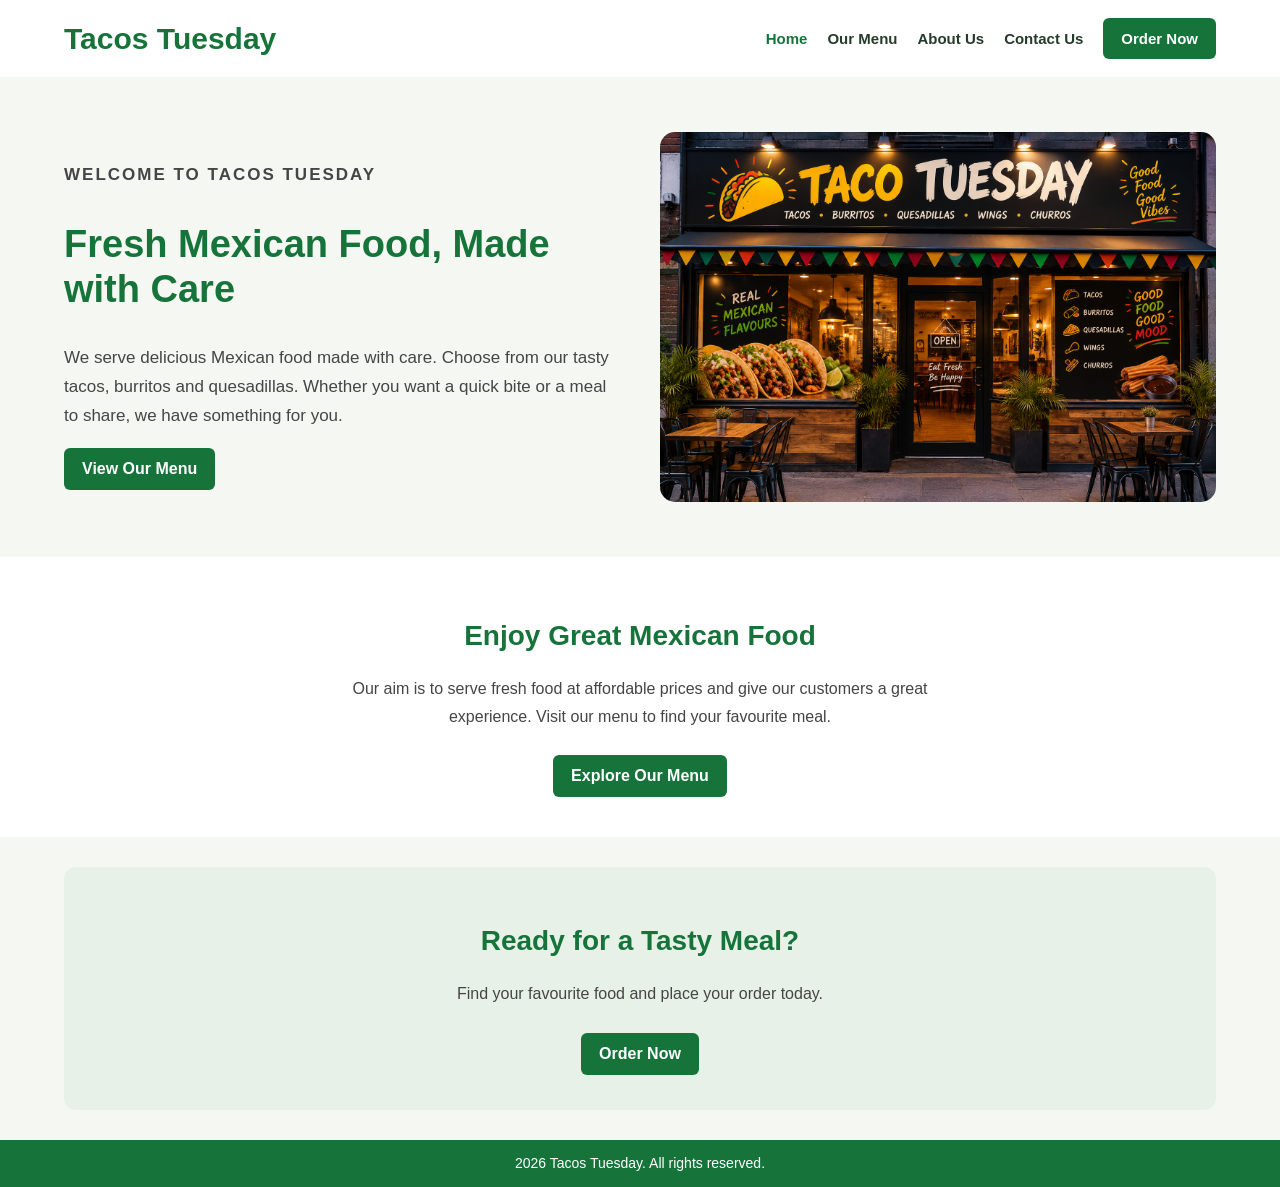
==== index.html @ 20a35568 "Add files via upload" ====
<!DOCTYPE html>
<html lang="en">

<head>
    <meta charset="UTF-8">
    <meta name="viewport" content="width=device-width, initial-scale=1.0">
    <title>Tacos Tuesday - Home</title>
    <link rel="stylesheet" href="style.css">
</head>

<body>

    <header class="site-header">
        <h1 class="logo">Tacos Tuesday</h1>

        <nav class="navbar">
            <a href="index.html" class="active">Home</a>
            <a href="Menu.html">Our Menu</a>
            <a href="About.html">About Us</a>
            <a href="Contact us.html">Contact Us</a>
            <a href="Delivery.html" class="order-btn">Order Now</a>
        </nav>
    </header>

    <main>

        <section class="hero">
            <div class="hero-text">
                <p class="small-heading">WELCOME TO TACOS TUESDAY</p>

                <h2>Fresh Mexican Food, Made with Care</h2>

                <p>
                    We serve delicious Mexican food made with care.
                    Choose from our tasty tacos, burritos and quesadillas.
                    Whether you want a quick bite or a meal to share,
                    we have something for you.
                </p>

                <a href="Menu.html" class="menu-btn">View Our Menu</a>
            </div>

            <div class="hero-image">
                <img src="images\images\Taco Tuesday.png"
                     alt="Mexican food at Tacos Tuesday">
            </div>
        </section>

        <section class="welcome">
            <h2>Enjoy Great Mexican Food</h2>

            <p>
                Our aim is to serve fresh food at affordable prices
                and give our customers a great experience.
                Visit our menu to find your favourite meal.
            </p>

            <a href="Menu.html" class="menu-btn">Explore Our Menu</a>
        </section>

        <section class="home-order">
            <h2>Ready for a Tasty Meal?</h2>
            <p>Find your favourite food and place your order today.</p>
            <a href="Delivery.html" class="order-btn">Order Now</a>
        </section>

    </main>

    <footer>
        <p>  2026 Tacos Tuesday. All rights reserved.</p>
    </footer>

</body>
</html>
---- style.css ----
body {
    margin: 0;
    background-color: #f5f7f2;
    font-family: Arial, sans-serif;
    color: #263b2b;
}

p {
    line-height: 1.7;
}


.site-header {
    display: flex;
    align-items: center;
    justify-content: space-between;
    gap: 20px;
    padding: 18px 5%;
    background-color: white;
}

.logo {
    color: #16743b;
    font-size: 30px;
    margin: 0;
    white-space: nowrap;
}

.navbar {
    display: flex;
    align-items: center;
    justify-content: center;
    flex-wrap: wrap;
    gap: 20px;
}

.navbar a {
    color: #263b2b;
    text-decoration: none;
    font-size: 15px;
    font-weight: bold;
}

.navbar a:hover,
.navbar a.active {
    color: #16743b;
}


.order-btn,
.menu-btn {
    display: inline-block;
    background-color: #16743b;
    color: white;
    padding: 12px 18px;
    border-radius: 6px;
    text-decoration: none;
    font-weight: bold;
}

.navbar .order-btn {
    color: white;
}

.order-btn:hover,
.menu-btn:hover {
    background-color: #10582c;
}


.hero {
    display: flex;
    align-items: center;
    justify-content: space-between;
    gap: 40px;
    padding: 55px 5%;
}

.hero-text {
    flex: 1;
}

.small-heading {
    color: #16743b;
    font-size: 13px;
    font-weight: bold;
    letter-spacing: 2px;
}

.hero-text h2 {
    color: #16743b;
    font-size: 38px;
    line-height: 1.2;
}

.hero-text p {
    color: #454545;
    font-size: 17px;
}

.hero-image {
    flex: 1;
    min-width: 0;
}

.hero-image img {
    display: block;
    width: 100%;
    height: 370px;
    object-fit: cover;
    border-radius: 15px;
}


.welcome {
    text-align: center;
    background-color: white;
    padding: 40px 20px;
}

.welcome h2,
.home-order h2 {
    color: #16743b;
    font-size: 28px;
}

.welcome p,
.home-order p {
    max-width: 650px;
    margin: 0 auto 25px;
    color: #454545;
}

.home-order {
    text-align: center;
    padding: 35px 20px;
    margin: 30px 5%;
    background-color: #e8f1e8;
    border-radius: 12px;

}
.menu-page {
    padding: 30px 5%;
}

.menu-intro {
    text-align: center;
    background-color: white;
    padding: 30px 20px;
    border-radius: 12px;
    margin-bottom: 40px;
}

.menu-intro h2 {
    color: #16743b;
    font-size: 36px;
    margin: 10px 0;
}

.menu-intro p:last-child {
    max-width: 650px;
    margin: 0 auto;
    color: #454545;
}


.menu-section {
    margin-bottom: 45px;
}

.menu-section > h2 {
    color: #16743b;
    font-size: 28px;
    padding-bottom: 10px;
    border-bottom: 2px solid #16743b;
}


.menu-grid {
    display: grid;
    grid-template-columns: repeat(3, minmax(0, 1fr));
    gap: 25px;
    margin-top: 22px;
}

.menu-card {
    display: flex;
    flex-direction: column;
    background-color: white;
    border-radius: 12px;
    overflow: hidden;
    box-shadow: 0 4px 12px rgba(0, 0, 0, 0.08);
    transition: transform 0.2s;
}

.menu-card:hover {
    transform: translateY(-4px);
}


.menu-card img {
    display: block;
    width: 100%;
    height: 220px;
    object-fit: cover;
}


.menu-details {
    display: flex;
    flex-direction: column;
    flex: 1;
    padding: 18px;
}

.menu-details h3 {
    color: #16743b;
    font-size: 20px;
    margin: 0 0 10px;
}

.menu-details p {
    color: #454545;
    font-size: 15px;
    margin: 0 0 15px;
}

.menu-details .price {
    color: #16743b;
    font-size: 22px;
    font-weight: bold;
    margin-top: auto;
    margin-bottom: 0;
}


.menu-order {
    text-align: center;
    background-color: white;
    padding: 35px 20px;
    margin: 40px 0 15px;
    border-radius: 12px;
}

.menu-order h2 {
    color: #16743b;
}

.menu-order p {
    color: #454545;
    margin-bottom: 25px;
}


footer {
    background-color: #16743b;
    text-align: center;
    padding: 12px;
}

footer p {
    color: white;
    font-size: 14px;
    margin: 0;
}

@media (max-width: 900px) {
    .site-header {
        flex-direction: column;
    }

    .menu-grid {
        grid-template-columns: repeat(2, minmax(0, 1fr));
    }

    .hero-text h2 {
        font-size: 32px;
    }
}

@media (max-width: 600px) {
    .navbar {
        gap: 12px;
    }

    .navbar a {
        font-size: 14px;
    }

    .hero {
        flex-direction: column;
        padding: 30px 5%;
    }

    .hero-text h2 {
        font-size: 30px;
    }

    .hero-image {
        width: 100%;
    }

    .hero-image img {
        height: 260px;
    }

    .menu-grid {
        grid-template-columns: 1fr;
    }

    .menu-card img {
        height: 240px;
    }

    .menu-intro h2 {
        font-size: 30px;
    }
}



.content-page {
    max-width: 1200px;
    margin: 0 auto;
    padding: 35px 5%;
}

.page-intro {
    text-align: center;
    background-color: white;
    padding: 30px;
    margin-bottom: 30px;
    border-radius: 12px;
}

.page-intro h2 {
    color: #16743b;
    font-size: 34px;
    margin: 10px 0;
}

.page-intro p {
    color: #454545;
    max-width: 700px;
    margin: 0 auto;
}

.page-intro .small-heading {
    color: #16743b;
    font-size: 13px;
    font-weight: bold;
    letter-spacing: 2px;
}

.page-intro img {
    display: block;
    width: 100%;
    max-height: 350px;
    object-fit: cover;
    border-radius: 12px;
    margin-top: 25px;
}


.information-section {
    background-color: white;
    padding: 25px;
    margin-bottom: 30px;
    border-radius: 12px;
}

.information-section h2,
.form-section h2,
.contact-information h2,
.about-text h2,
.about-aim h2 {
    color: #16743b;
}


.form-section {
    background-color: white;
    padding: 30px;
    margin-bottom: 30px;
    border-radius: 12px;
}

.form-section > p {
    color: #454545;
}

.form-group {
    margin-bottom: 20px;
}

.form-group label {
    display: block;
    font-weight: bold;
    margin-bottom: 8px;
    color: #263b2b;
}

.form-group input,
.form-group select,
.form-group textarea {
    display: block;
    width: 100%;
    padding: 12px;
    border: 1px solid #cbd5cb;
    border-radius: 6px;
    font-family: Arial, sans-serif;
    font-size: 15px;
    background-color: white;
}

.form-group input:focus,
.form-group select:focus,
.form-group textarea:focus {
    outline: 2px solid #16743b;
    border-color: #16743b;
}

.form-group textarea {
    resize: vertical;
}

.form-button {
    background-color: #16743b;
    color: white;
    padding: 13px 20px;
    border: none;
    border-radius: 6px;
    font-size: 16px;
    font-weight: bold;
    cursor: pointer;
}

.form-button:hover {
    background-color: #10582c;
}

.form-note {
    font-size: 13px;
    color: #666;
    margin-top: 20px;
}

.contact-layout {
    display: grid;
    grid-template-columns: 1fr 1fr;
    gap: 30px;
    align-items: start;
}

.contact-information {
    background-color: white;
    padding: 25px;
    border-radius: 12px;
    min-width: 0;
}

.contact-information img {
    display: block;
    width: 100%;
    max-height: 300px;
    object-fit: cover;
    border-radius: 10px;
    margin-bottom: 25px;
}

.contact-information p {
    color: #454545;
    overflow-wrap: anywhere;
}

.contact-information a {
    color: #16743b;
    text-decoration: none;
}

.about-section {
    display: flex;
    align-items: center;
    gap: 35px;
    background-color: white;
    padding: 25px;
    margin-bottom: 30px;
    border-radius: 12px;
}

.about-text {
    flex: 1;
}

.about-text p,
.about-aim p {
    color: #454545;
}

.about-section > img {
    width: 45%;
    height: 300px;
    object-fit: cover;
    border-radius: 10px;
}

.about-aim {
    display: flex;
    align-items: center;
    gap: 30px;
    background-color: white;
    padding: 25px;
    border-radius: 12px;
}

.about-aim img {
    width: 45%;
    max-height: 300px;
    object-fit: cover;
    border-radius: 10px;
}

.about-aim > div {
    flex: 1;
}


.about-call {
    text-align: center;
    padding: 35px 20px;
    margin-top: 30px;
    background-color: #e8f1e8;
    border-radius: 12px;
}

.about-call h2 {
    color: #16743b;
}

@media (max-width: 900px) {
    .contact-layout {
        grid-template-columns: 1fr;
    }
}

@media (max-width: 600px) {
    .content-page {
        padding: 25px 4%;
    }

    .page-intro {
        padding: 20px;
    }

    .page-intro h2 {
        font-size: 28px;
    }

    .form-section,
    .contact-information {
        padding: 20px;
    }

    .about-section,
    .about-aim {
        flex-direction: column;
        align-items: stretch;
    }

    .about-section > img,
    .about-aim img {
        width: 100%;
        height: 240px;
    }

    .page-intro img {
        max-height: 250px;
    }
}
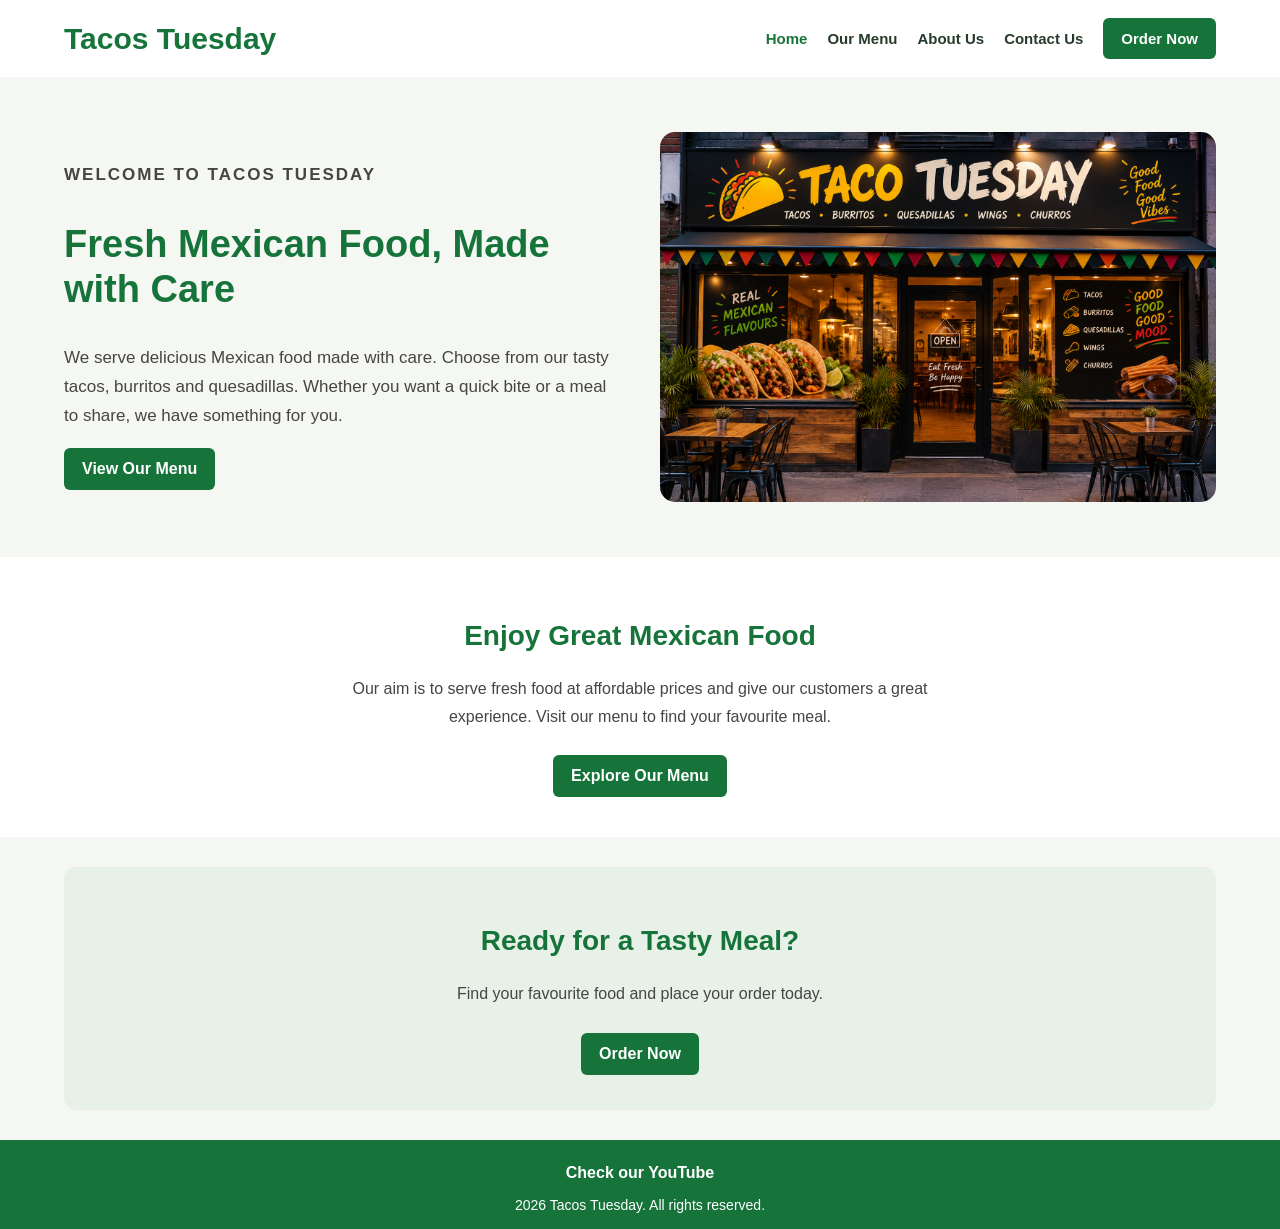
==== commit 3ad8a79c: "Update index.html" ====
--- a/index.html
+++ b/index.html
@@ -68,6 +68,7 @@
     </main>
 
     <footer>
+        <a href="https://eur02.safelinks.protection.outlook.com/?url=https%3A%2F%2Fyoutube.com%2F%40fanstribehq%3Fsi%3DmhU6RK5kpfN1jYTy&data=05%7C02%7C%7C245b1ba4c2b843e20cf008df38d7df6d%7Cd3ed4799347f49f3b5e7da823c95e8d9%7C0%7C0%7C639292171955419963%7CUnknown%7CTWFpbGZsb3d8eyJFbXB0eU1hcGkiOnRydWUsIlYiOiIwLjAuMDAwMCIsIlAiOiJXaW4zMiIsIkFOIjoiTWFpbCIsIldUIjoyfQ%3D%3D%7C0%7C%7C%7C&sdata=Lb9%2B%2F2nseNPyQoZ3qjK6%2FVp6y0l%2BKzs%2BPD1dUHnjiME%3D&reserved=0" class="order-btn">Check our YouTube</a>
         <p>  2026 Tacos Tuesday. All rights reserved.</p>
     </footer>
 
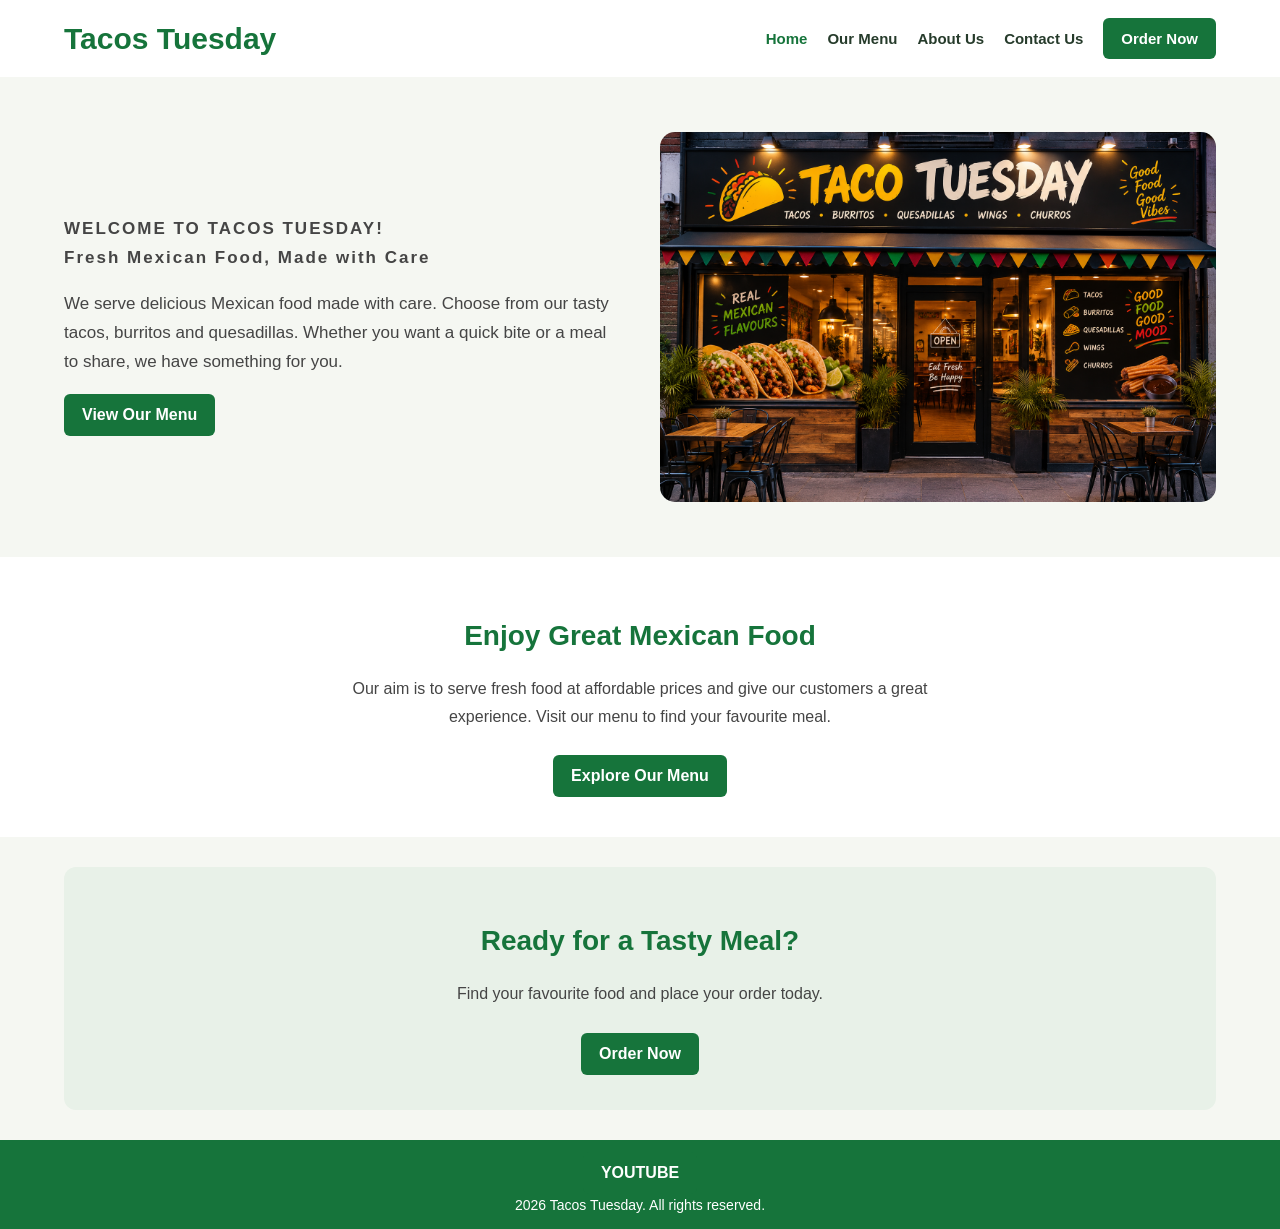
==== commit 6e726e3b: "Add files via upload" ====
--- a/index.html
+++ b/index.html
@@ -27,9 +27,9 @@
 
         <section class="hero">
             <div class="hero-text">
-                <p class="small-heading">WELCOME TO TACOS TUESDAY</p>
+                <p class="small-heading">WELCOME TO TACOS TUESDAY! <br>
 
-                <h2>Fresh Mexican Food, Made with Care</h2>
+                Fresh Mexican Food, Made with Care</p> 
 
                 <p>
                     We serve delicious Mexican food made with care.
@@ -68,9 +68,9 @@
     </main>
 
     <footer>
-        <a href="https://eur02.safelinks.protection.outlook.com/?url=https%3A%2F%2Fyoutube.com%2F%40fanstribehq%3Fsi%3DmhU6RK5kpfN1jYTy&data=05%7C02%7C%7C245b1ba4c2b843e20cf008df38d7df6d%7Cd3ed4799347f49f3b5e7da823c95e8d9%7C0%7C0%7C639292171955419963%7CUnknown%7CTWFpbGZsb3d8eyJFbXB0eU1hcGkiOnRydWUsIlYiOiIwLjAuMDAwMCIsIlAiOiJXaW4zMiIsIkFOIjoiTWFpbCIsIldUIjoyfQ%3D%3D%7C0%7C%7C%7C&sdata=Lb9%2B%2F2nseNPyQoZ3qjK6%2FVp6y0l%2BKzs%2BPD1dUHnjiME%3D&reserved=0" class="order-btn">Check our YouTube</a>
+        <a href="https://eur02.safelinks.protection.outlook.com/?url=https%3A%2F%2Fyoutube.com%2F%40fanstribehq%3Fsi%3DmhU6RK5kpfN1jYTy&data=05%7C02%7C%7C245b1ba4c2b843e20cf008df38d7df6d%7Cd3ed4799347f49f3b5e7da823c95e8d9%7C0%7C0%7C639292171955419963%7CUnknown%7CTWFpbGZsb3d8eyJFbXB0eU1hcGkiOnRydWUsIlYiOiIwLjAuMDAwMCIsIlAiOiJXaW4zMiIsIkFOIjoiTWFpbCIsIldUIjoyfQ%3D%3D%7C0%7C%7C%7C&sdata=Lb9%2B%2F2nseNPyQoZ3qjK6%2FVp6y0l%2BKzs%2BPD1dUHnjiME%3D&reserved=0" class="order-btn">YOUTUBE</a>
         <p>  2026 Tacos Tuesday. All rights reserved.</p>
     </footer>
 
 </body>
-</html>
+</html>
--- a/style.css
+++ b/style.css
@@ -579,4 +579,3 @@
     }
 }
 
-
